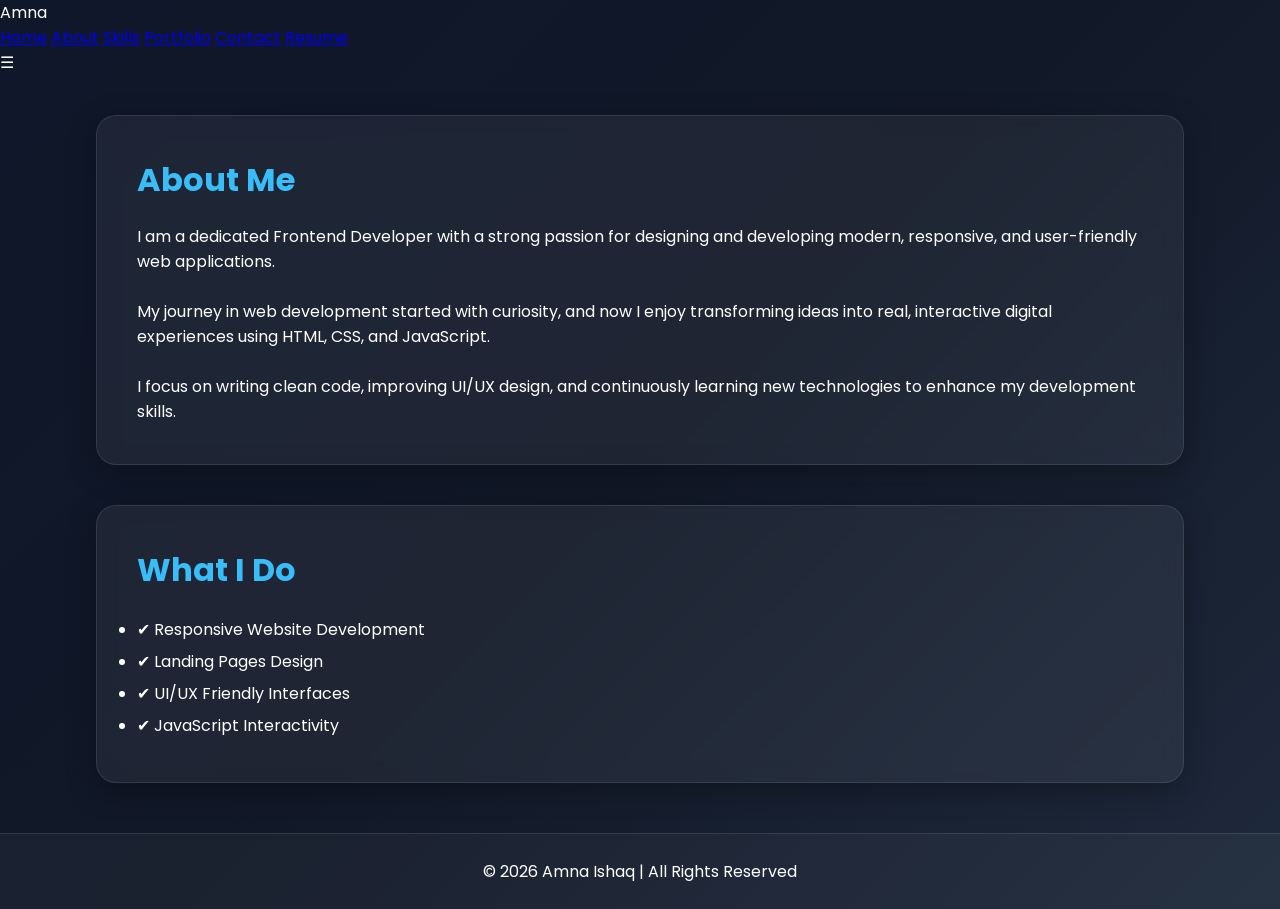
==== about.html @ 2afa07d9 "Update about.html" ====
<!DOCTYPE html>
<html lang="en">
<head>
  <meta charset="UTF-8">
  <meta name="viewport" content="width=device-width, initial-scale=1.0">

  <title>About | Amna Ishaq</title>

  <link rel="stylesheet" href="style.css">

  <link href="https://fonts.googleapis.com/css2?family=Poppins:wght@300;400;600;700&display=swap" rel="stylesheet">
</head>

<body>

<!-- NAVBAR -->
<nav class="navbar">
  <div class="logo">Amna</div>

  <div class="menu" id="menu">
    <a href="index.html">Home</a>
    <a href="about.html" class="active">About</a>
    <a href="skills.html">Skills</a>
    <a href="portfolio.html">Portfolio</a>
    <a href="contact.html">Contact</a>
    <a href="cv.pdf" target="_blank" class="btn">Resume</a>
  </div>

  <div class="hamburger" onclick="toggleMenu()">☰</div>
</nav>

<!-- ABOUT SECTION -->
<section class="card">

  <h2>About Me</h2>

  <p>
    I am a dedicated Frontend Developer with a strong passion for designing and developing
    modern, responsive, and user-friendly web applications.
  </p>

  <br>

  <p>
    My journey in web development started with curiosity, and now I enjoy transforming
    ideas into real, interactive digital experiences using HTML, CSS, and JavaScript.
  </p>

  <br>

  <p>
    I focus on writing clean code, improving UI/UX design, and continuously learning
    new technologies to enhance my development skills.
  </p>

</section>

<!-- EXPERIENCE / HIGHLIGHTS -->
<section class="card">

  <h2>What I Do</h2>

  <ul style="line-height:2;">
    <li>✔ Responsive Website Development</li>
    <li>✔ Landing Pages Design</li>
    <li>✔ UI/UX Friendly Interfaces</li>
    <li>✔ JavaScript Interactivity</li>
  </ul>

</section>

<!-- FOOTER -->
<footer>
  <p>© 2026 Amna Ishaq | All Rights Reserved</p>
</footer>

<script src="script.js"></script>

</body>
</html>
---- style.css ----
*{
  margin:0;
  padding:0;
  box-sizing:border-box;
  font-family:'Poppins',sans-serif;
  scroll-behavior:smooth;
}

body{
  background:linear-gradient(135deg,#0f172a,#111827,#1e293b);
  color:white;
  overflow-x:hidden;
}

/* Scrollbar */

::-webkit-scrollbar{
  width:8px;
}

::-webkit-scrollbar-thumb{
  background:#38bdf8;
  border-radius:10px;
}

/* PARTICLES */

#particles-js{
  position:fixed;
  width:100%;
  height:100%;
  top:0;
  left:0;
  z-index:-1;
}

/* HERO */

.hero{
  height:100vh;
  display:flex;
  flex-direction:column;
  justify-content:center;
  align-items:center;
  text-align:center;
  padding:20px;

  background:
  radial-gradient(circle at top left,#38bdf833,transparent 30%),
  radial-gradient(circle at bottom right,#8b5cf633,transparent 30%);
}

.hero h1{
  font-size:65px;
  font-weight:700;
  animation:fadeUp 1s ease;
}

.hero span{
  color:#38bdf8;
  text-shadow:0 0 15px #38bdf8;
}

.hero p{
  margin-top:15px;
  font-size:20px;
  opacity:0.85;
  animation:fadeUp 1.5s ease;
}

/* BUTTON */

button{
  margin-top:30px;
  padding:14px 32px;
  border:none;
  border-radius:40px;

  background:linear-gradient(135deg,#38bdf8,#8b5cf6);

  color:white;
  font-size:16px;
  font-weight:600;

  cursor:pointer;

  transition:0.4s ease;

  box-shadow:0 0 20px rgba(56,189,248,0.4);
}

button:hover{
  transform:translateY(-5px) scale(1.05);

  box-shadow:0 0 30px rgba(139,92,246,0.8);
}

/* CARDS */

.card{
  width:85%;
  margin:40px auto;
  padding:40px;

  border-radius:20px;

  background:rgba(255,255,255,0.06);

  backdrop-filter:blur(10px);

  border:1px solid rgba(255,255,255,0.1);

  box-shadow:0 8px 30px rgba(0,0,0,0.3);

  transition:0.4s ease;

  position:relative;
  z-index:1;
}

.card:hover{
  transform:translateY(-10px);

  box-shadow:0 10px 40px rgba(56,189,248,0.3);
}

.card h2{
  margin-bottom:20px;
  font-size:32px;
  color:#38bdf8;
}

/* SKILLS */

.skills{
  margin-top:20px;
}

.skills span{
  display:inline-block;

  margin:10px;
  padding:12px 20px;

  border-radius:30px;

  background:linear-gradient(135deg,#1e293b,#334155);

  border:1px solid rgba(255,255,255,0.1);

  transition:0.4s;

  cursor:pointer;
}

.skills span:hover{
  transform:scale(1.1);

  background:linear-gradient(135deg,#38bdf8,#8b5cf6);

  box-shadow:0 0 20px rgba(56,189,248,0.6);
}

/* PROJECTS */

.project{
  margin-top:20px;
  padding:25px;

  border-radius:18px;

  background:rgba(255,255,255,0.05);

  border:1px solid rgba(255,255,255,0.08);

  transition:0.4s ease;
}

.project:hover{
  transform:translateY(-8px);

  background:rgba(56,189,248,0.1);

  box-shadow:0 0 25px rgba(56,189,248,0.3);
}

.project h3{
  margin-bottom:10px;
  color:#8b5cf6;
}

/* CONTACT */

#contact p{
  font-size:18px;
  margin-top:10px;
}

/* FOOTER */

footer{
  text-align:center;
  padding:25px;
  margin-top:50px;

  background:rgba(255,255,255,0.04);

  border-top:1px solid rgba(255,255,255,0.1);

  position:relative;
  z-index:1;
}

/* ANIMATION */

@keyframes fadeUp{

  from{
    opacity:0;
    transform:translateY(40px);
  }

  to{
    opacity:1;
    transform:translateY(0);
  }
}

/* RESPONSIVE */

@media(max-width:768px){

  .hero h1{
    font-size:42px;
  }

  .hero p{
    font-size:16px;
  }

  .card{
    width:92%;
    padding:25px;
  }

}
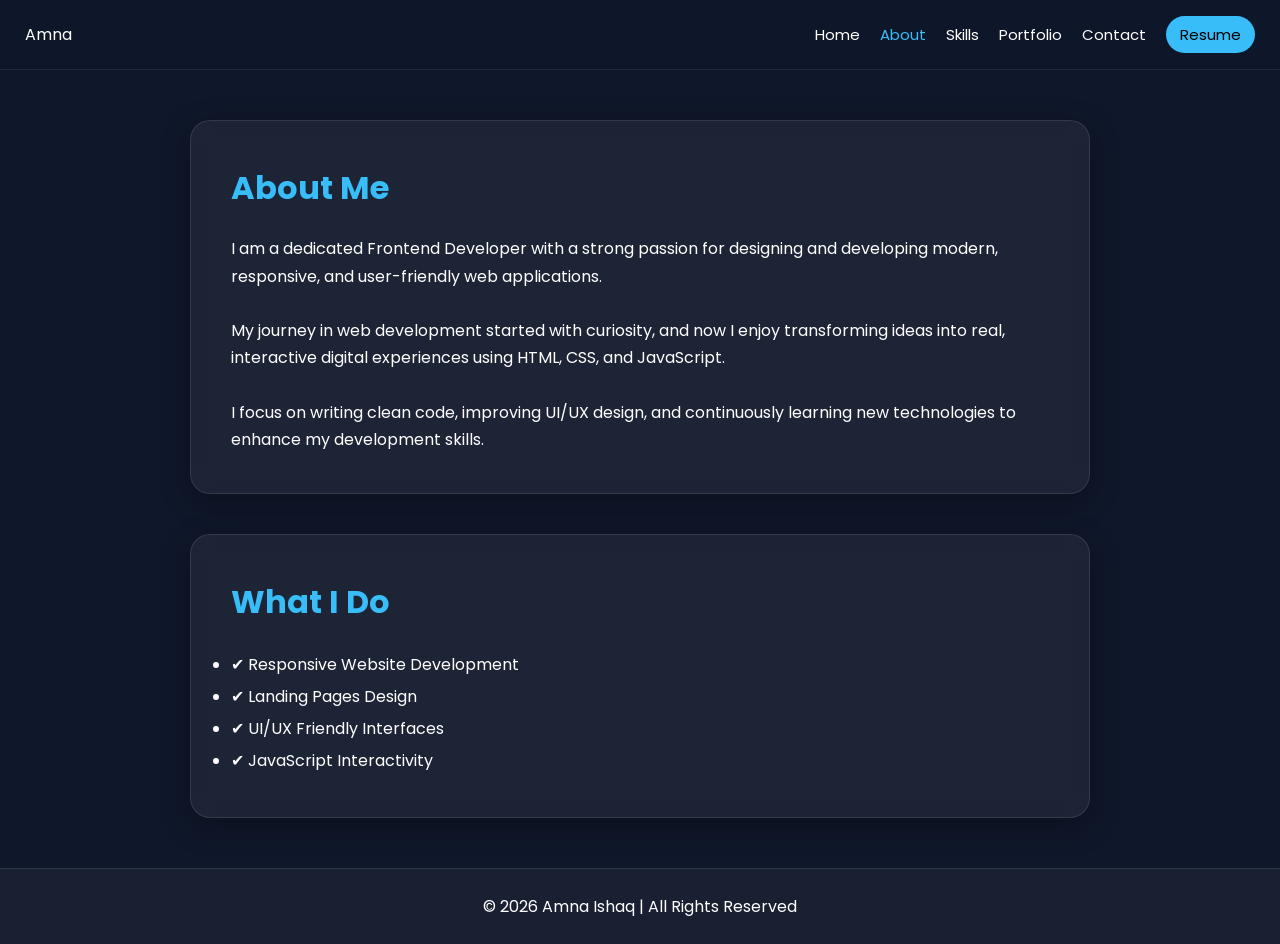
==== commit 9022205f: "Update about.html" ====
--- a/about.html
+++ b/about.html
@@ -22,9 +22,9 @@
     <a href="index.html">Home</a>
     <a href="about.html" class="active">About</a>
     <a href="skills.html">Skills</a>
-    <a href="portfolio.html">Portfolio</a>
+    <a href="projects.html">Portfolio</a>
     <a href="contact.html">Contact</a>
-    <a href="cv.pdf" target="_blank" class="btn">Resume</a>
+    <a href="./cv.pdf" target="_blank" class="btn">Resume</a>
   </div>
 
   <div class="hamburger" onclick="toggleMenu()">☰</div>
--- a/style.css
+++ b/style.css
@@ -34,6 +34,141 @@
   z-index:-1;
 }
 
+
+/* RESET (IMPORTANT) */
+*{
+  margin:0;
+  padding:0;
+  box-sizing:border-box;
+  font-family:'Poppins',sans-serif;
+}
+
+/* BODY FIX */
+body{
+  background:#0f172a;
+  color:white;
+  padding-top:80px; /* navbar space fix */
+  overflow-x:hidden;
+}
+
+/* NAVBAR FIX */
+.navbar{
+  position:fixed;
+  top:0;
+  left:0;
+  width:100%;
+  height:70px;
+
+  display:flex;
+  justify-content:space-between;
+  align-items:center;
+
+  padding:0 25px;
+
+  background:rgba(15,23,42,0.9);
+  backdrop-filter:blur(10px);
+
+  border-bottom:1px solid rgba(255,255,255,0.08);
+
+  z-index:9999;
+}
+
+/* MENU */
+.menu{
+  display:flex;
+  gap:20px;
+  align-items:center;
+}
+
+/* LINKS */
+.menu a{
+  color:white;
+  text-decoration:none;
+  font-size:15px;
+  transition:0.3s;
+}
+
+.menu a:hover,
+.menu a.active{
+  color:#38bdf8;
+}
+
+/* BUTTON */
+.btn{
+  padding:7px 14px;
+  background:#38bdf8;
+  color:black !important;
+  border-radius:20px;
+}
+
+/* HAMBURGER */
+.hamburger{
+  display:none;
+  font-size:26px;
+  cursor:pointer;
+}
+
+/* MOBILE MENU FIX */
+@media(max-width:768px){
+
+  .hamburger{
+    display:block;
+  }
+
+  .menu{
+    position:absolute;
+    top:70px;
+    right:0;
+
+    flex-direction:column;
+
+    background:#111827;
+
+    width:220px;
+    padding:15px;
+
+    display:none;
+
+    border-left:1px solid rgba(255,255,255,0.1);
+  }
+
+  .menu.show{
+    display:flex;
+  }
+}
+
+/* CARDS FIX (spacing problem solve) */
+.card{
+  width:90%;
+  max-width:900px;
+
+  margin:40px auto;
+  padding:25px;
+
+  background:rgba(255,255,255,0.05);
+
+  border-radius:15px;
+
+  line-height:1.7;
+}
+
+/* TEXT CLEAN */
+h2{
+  margin-bottom:15px;
+  color:#38bdf8;
+}
+
+/* FIX PROJECT GRID */
+.project-grid{
+  display:grid;
+  grid-template-columns:repeat(auto-fit,minmax(220px,1fr));
+  gap:15px;
+}
+
+/* SMOOTH EFFECT */
+html{
+  scroll-behavior:smooth;
+}
 /* HERO */
 
 .hero{
@@ -226,6 +361,73 @@
   }
 }
 
+.project-grid{
+  display:grid;
+  grid-template-columns:repeat(auto-fit, minmax(250px, 1fr));
+  gap:20px;
+  margin-top:20px;
+}
+
+.project-card{
+  background:rgba(255,255,255,0.05);
+  padding:20px;
+  border-radius:15px;
+  border:1px solid rgba(255,255,255,0.1);
+  transition:0.3s;
+}
+
+.project-card:hover{
+  transform:translateY(-8px);
+  box-shadow:0 10px 30px rgba(56,189,248,0.3);
+}
+
+.project-card h3{
+  color:#38bdf8;
+  margin-bottom:10px;
+}
+
+.project-card a{
+  display:inline-block;
+  margin-top:10px;
+  color:#8b5cf6;
+  text-decoration:none;
+}
+
+form{
+  display:flex;
+  flex-direction:column;
+  gap:15px;
+  margin-top:15px;
+}
+
+input, textarea{
+  padding:12px;
+  border:none;
+  border-radius:10px;
+  outline:none;
+  background:#1e293b;
+  color:white;
+  border:1px solid rgba(255,255,255,0.1);
+}
+
+input:focus, textarea:focus{
+  border:1px solid #38bdf8;
+}
+
+button{
+  padding:12px;
+  border:none;
+  border-radius:10px;
+  background:linear-gradient(90deg,#38bdf8,#8b5cf6);
+  color:white;
+  cursor:pointer;
+  transition:0.3s;
+}
+
+button:hover{
+  transform:scale(1.05);
+}
+
 /* RESPONSIVE */
 
 @media(max-width:768px){
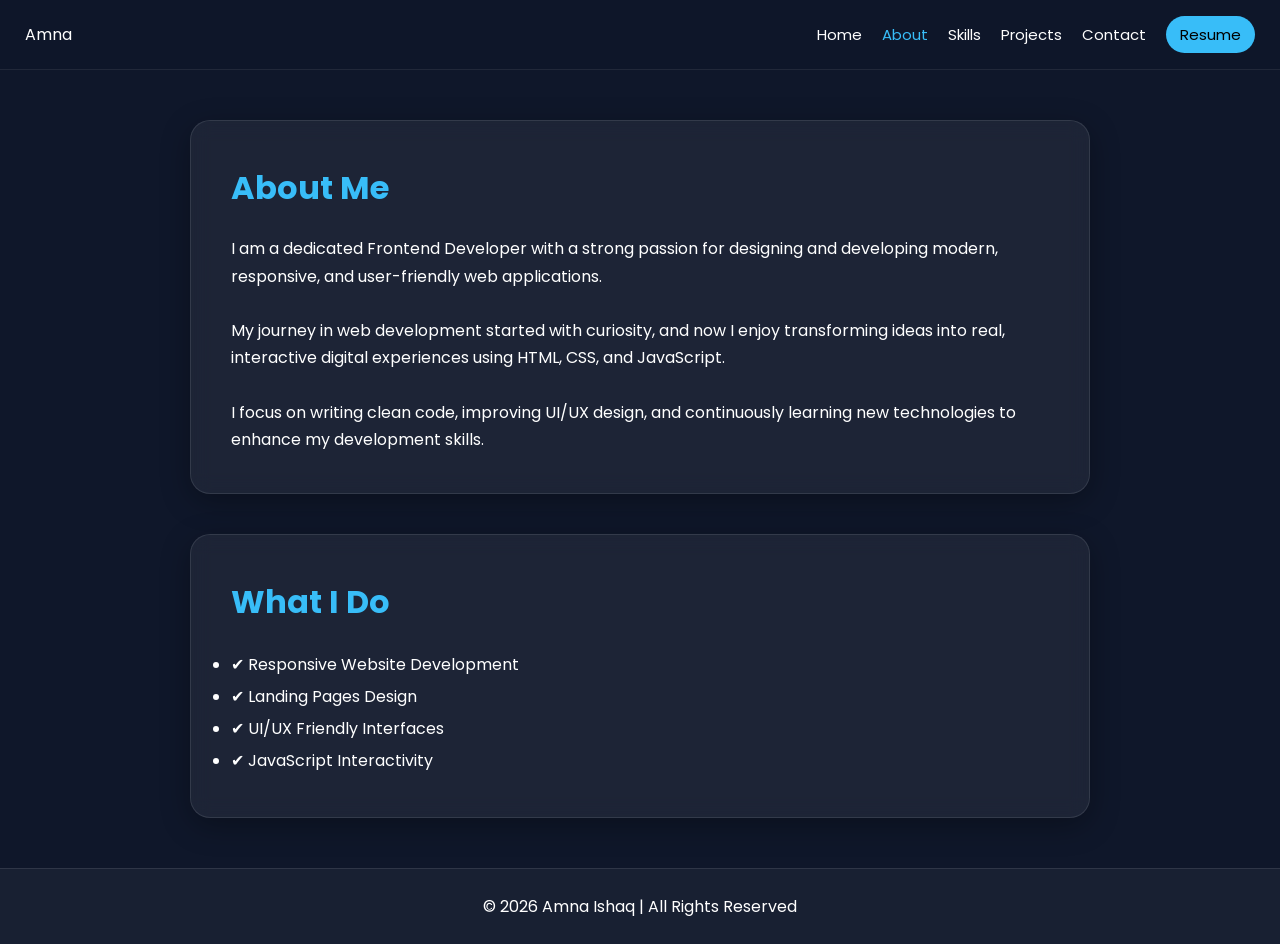
==== commit 64cc8c67: "Update about.html" ====
--- a/about.html
+++ b/about.html
@@ -22,7 +22,7 @@
     <a href="index.html">Home</a>
     <a href="about.html" class="active">About</a>
     <a href="skills.html">Skills</a>
-    <a href="projects.html">Portfolio</a>
+    <a href="projects.html">Projects</a>
     <a href="contact.html">Contact</a>
     <a href="./cv.pdf" target="_blank" class="btn">Resume</a>
   </div>
